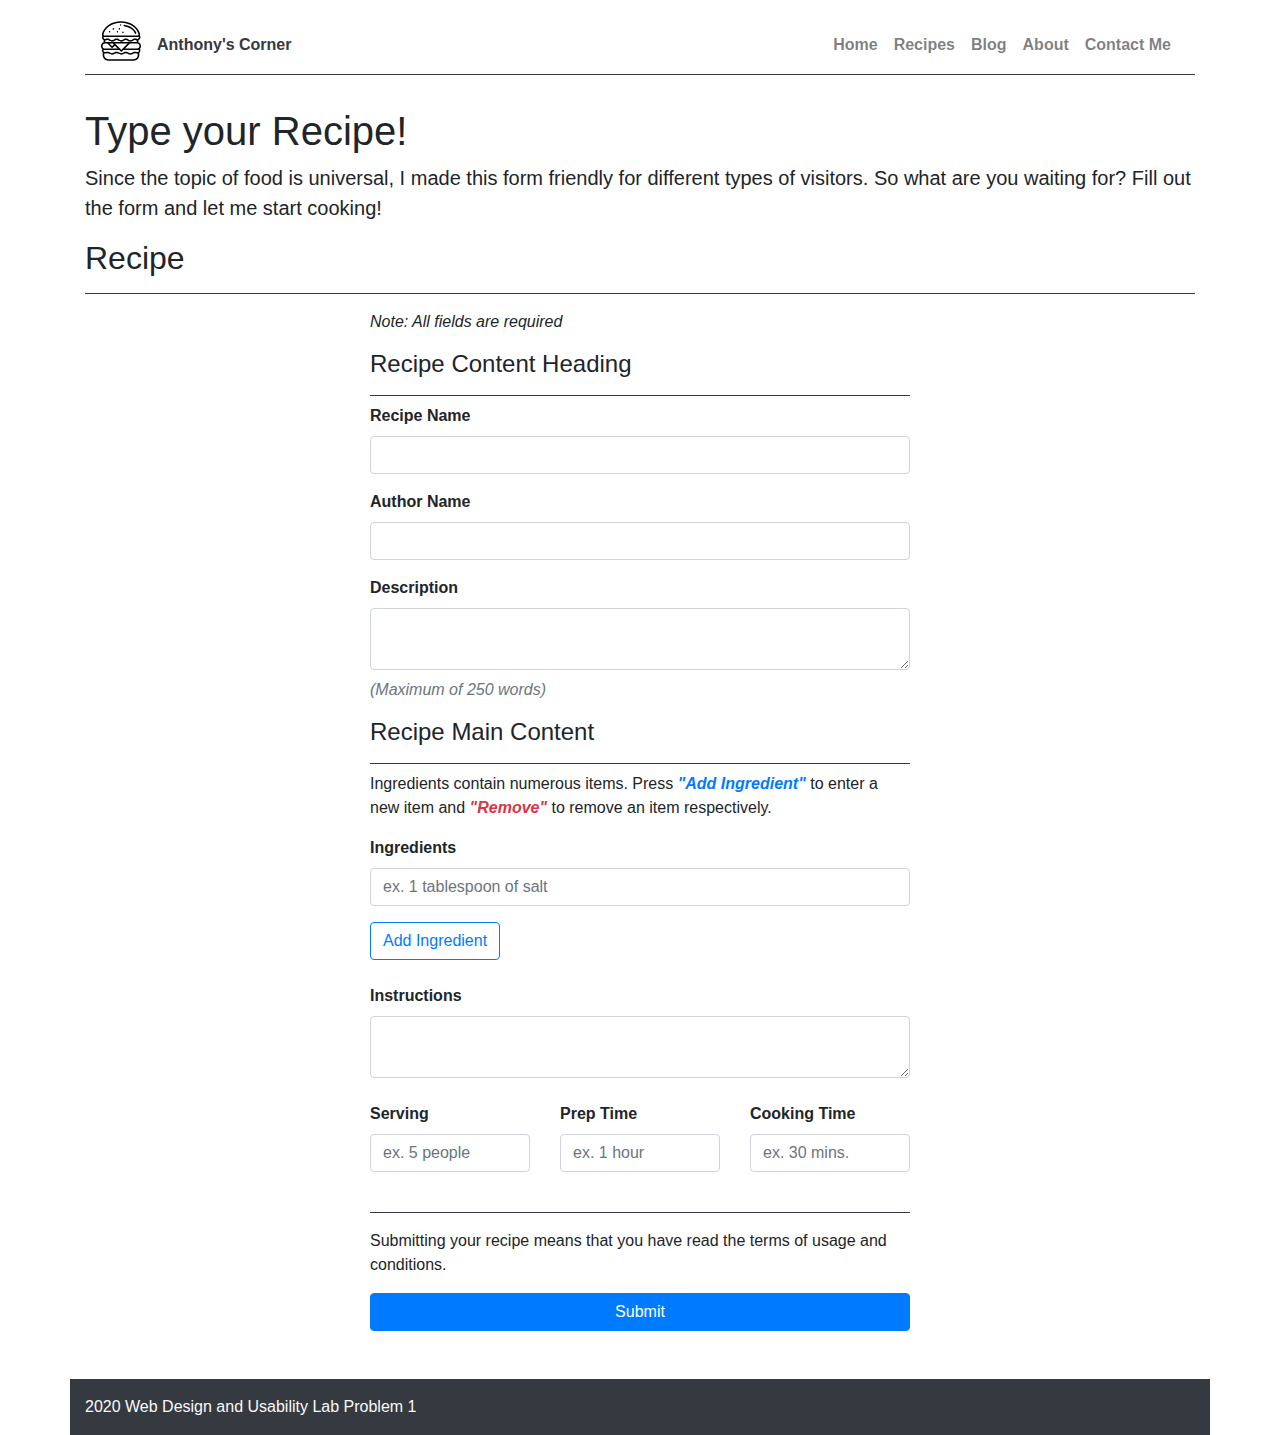
==== type-form.html @ 12ec0e74 "Update type-form.html" ====
<!DOCTYPE html>
<html lang="en">
<head>
    <meta charset="UTF-8">
    <meta name="viewport" content="width=device-width, initial-scale=1.0">
    <title>Recipe Submission Form V2</title>
    <link rel="stylesheet" href="https://maxcdn.bootstrapcdn.com/bootstrap/4.0.0/css/bootstrap.min.css" integrity="sha384-Gn5384xqQ1aoWXA+058RXPxPg6fy4IWvTNh0E263XmFcJlSAwiGgFAW/dAiS6JXm" crossorigin="anonymous">
    <link rel="stylesheet" href="main.css">
</head>
<body>
        <header class="container mb-3 py-3">
            <nav class="navbar navbar-expand-lg navbar-light border-bottom border-dark py-0">
                <a class="navbar-brand" href="index.html">
                    <svg height="30pt" viewBox="0 -3 512 512" width="30pt" xmlns="http://www.w3.org/2000/svg"><path d="m294.671875 63.957031c32.839844 5.085938 63.300781 16.640625 88.089844 33.410157 23.972656 16.21875 41.597656 36.539062 50.972656 58.769531 1.609375 3.824219 5.316406 6.121093 9.21875 6.121093 1.296875 0 2.613281-.253906 3.882813-.789062 5.089843-2.148438 7.472656-8.011719 5.328124-13.101562-10.882812-25.808594-31.007812-49.171876-58.195312-67.566407-27.21875-18.414062-60.496094-31.074219-96.238281-36.609375-5.449219-.84375-10.566407 2.894532-11.410157 8.355469-.847656 5.453125 2.890626 10.5625 8.351563 11.410156zm0 0"/><path d="m100.351562 138.972656c1.582032 3.796875 5.609376 6.355469 9.71875 6.160156 4.058594-.195312 7.785157-3.066406 9.019532-6.9375 1.25-3.917968-.148438-8.492187-3.429688-10.988281-3.394531-2.578125-8.382812-2.671875-11.867187-.210937-3.707031 2.617187-5.15625 7.792968-3.441407 11.976562zm0 0"/><path d="m148.53125 101.734375c1.597656 3.839844 5.695312 6.425781 9.855469 6.160156 4.011719-.261719 7.660156-3.121093 8.890625-6.945312 1.253906-3.890625-.152344-8.421875-3.378906-10.929688-3.410157-2.644531-8.484376-2.753906-11.984376-.21875-3.640624 2.636719-5.117187 7.773438-3.382812 11.933594zm0 0"/><path d="m200.289062 138.972656c1.582032 3.796875 5.613282 6.355469 9.722657 6.160156 4.058593-.195312 7.792969-3.066406 9.027343-6.9375 1.25-3.921874-.15625-8.496093-3.441406-10.988281-3.394531-2.578125-8.378906-2.671875-11.867187-.210937-3.703125 2.617187-5.15625 7.792968-3.441407 11.976562zm0 0"/><path d="m512 316.9375c0-22.019531-14.148438-40.785156-33.824219-47.71875v-25.023438c3.164063-1.167968 6.210938-2.707031 9.074219-4.628906 11.386719-7.652344 17.917969-19.730468 17.917969-33.148437 0-8.390625-2.59375-16.332031-7.414063-23.011719 2.4375-5.777344 3.171875-12.191406 1.988282-18.511719-8.5625-45.796875-37.96875-87.71875-82.800782-118.050781-44.652344-30.207031-101.808594-46.84375-160.941406-46.84375s-116.289062 16.636719-160.941406 46.84375c-44.832032 30.328125-74.238282 72.253906-82.800782 118.050781-1.484374 7.925781.042969 15.996094 4.175782 22.773438-3.113282 5.710937-4.734375 12.070312-4.734375 18.75 0 13.417969 6.53125 25.503906 17.921875 33.152343 1.359375.914063 2.769531 1.730469 4.203125 2.476563v27.171875c-19.675781 6.933594-33.824219 25.699219-33.824219 47.71875v2.03125c0 14.585938 6.214844 27.742188 16.125 36.984375-2.890625 5.5625-4.425781 11.75-4.425781 18.121094 0 10.011719 3.640625 19.273437 10.214843 26.511719v36.085937c0 38.550781 31.363282 69.917969 69.917969 69.917969h328.335938c38.554687 0 69.917969-31.367188 69.917969-69.917969v-31.550781c9.621093-7.667969 15.082031-18.796875 15.082031-31.050782 0-7.683593-2.164063-14.957031-6.207031-21.246093 8.097656-8.96875 13.039062-20.84375 13.039062-33.855469zm-20 0v2.03125c0 10.324219-5.148438 19.464844-13.007812 25.007812-5.121094 3.609376-11.3125 5.578126-17.578126 5.578126h-155.066406l63.769532-63.203126h91.292968c16.867188 0 30.589844 13.722657 30.589844 30.585938zm-340.433594-30.585938 1.585938 1.589844 10.257812 10.253906-21.472656 21.476563-33.320312-33.320313zm94.417969 66.132813-61.351563-61.347656c0-.003907-.003906-.007813-.007812-.011719l-4.773438-4.773438h161.8125l-66.832031 66.09375c-.003906.003907-.007812.007813-.011719.015626-.007812.007812-.019531.015624-.027343.023437l-14.40625 14.40625zm-214.070313-183.917969c7.574219-40.5 33.980469-77.847656 74.351563-105.160156 41.378906-27.992188 94.554687-43.40625 149.734375-43.40625s108.355469 15.414062 149.734375 43.40625c40.371094 27.3125 66.773437 64.660156 74.351563 105.160156 1.402343 7.511719-4.597657 14.6875-12.222657 14.6875h-423.726562c-7.636719 0-13.625-7.175781-12.222657-14.6875zm.523438 32.511719c3.714844 1.4375 7.71875 2.175781 11.699219 2.175781h423.726562c5.519531 0 11.070313-1.429687 15.882813-4.136718.941406 2.3125 1.421875 4.800781 1.421875 7.296874 0 6.644532-3.304688 12.675782-9.070313 16.546876-5.894531 3.960937-13.402344 4.910156-20.144531 2.777343-3.332031-1.054687-6.476563-2.414062-9.914063-3.148437-3.71875-.796875-7.523437-1.148438-11.324218-1.148438-17.863282 0-27.449219 6.765625-35.148438 12.199219-6.757812 4.773437-12.09375 8.542969-23.609375 8.542969s-16.851562-3.769532-23.609375-8.539063c-7.699218-5.441406-17.28125-12.203125-35.148437-12.203125-17.863281 0-27.445313 6.765625-35.144531 12.203125-6.757813 4.769531-12.09375 8.539063-23.609376 8.539063-11.515624 0-16.855468-3.769532-23.613281-8.542969-7.699219-5.4375-17.28125-12.199219-35.144531-12.199219s-27.449219 6.765625-35.148438 12.199219c-6.757812 4.773437-12.097656 8.542969-23.609374 8.542969-11.519532 0-16.855469-3.769532-23.617188-8.542969-7.699219-5.4375-17.28125-12.199219-35.148438-12.199219-7.066406 0-13.4375 1.199219-19.480468 3.664063-7.136719 2.914062-15.488282 2.175781-21.910156-2.140625-5.765626-3.871094-9.070313-9.902344-9.070313-16.546875-.003906-1.839844.246094-3.628907.734375-5.339844zm23.375 45.738281c5.246094-.253906 10.167969-1.578125 15.050781-3.4375 4.871094-1.859375 10.183594-2.226562 15.34375-1.765625 8.828125.785157 13.65625 4.195313 19.570313 8.367188 7.699218 5.4375 17.28125 12.203125 35.148437 12.203125 17.863281 0 27.445313-6.765625 35.144531-12.203125 6.757813-4.769531 12.097657-8.539063 23.613282-8.539063s16.851562 3.769532 23.609375 8.539063c7.699219 5.4375 17.285156 12.203125 35.148437 12.203125 17.863282 0 27.445313-6.765625 35.144532-12.203125 6.757812-4.769531 12.097656-8.539063 23.609374-8.539063 11.515626 0 16.855469 3.769532 23.613282 8.539063 7.699218 5.4375 17.28125 12.203125 35.144531 12.203125s27.445313-6.765625 35.144531-12.203125c6.761719-4.769531 12.097656-8.539063 23.613282-8.539063 4.085937 0 8.097656.679688 11.90625 2.175782 3.714843 1.460937 7.582031 2.511718 11.554687 2.976562v19.761719h-92.167969c-.003906 0-.003906 0-.007812 0h-.003906-210.253907c-.007812 0-.019531 0-.027343 0-.011719 0-.023438 0-.03125 0h-101.855469v-19.484375c.664062-.003906 1.324219-.023438 1.988281-.054688zm-35.8125 70.121094c0-16.863281 13.722656-30.585938 30.585938-30.585938h29.75l54.53125 54.535157c1.875 1.875 4.417968 2.925781 7.070312 2.925781s5.195312-1.050781 7.070312-2.925781l28.546876-28.546875 37.214843 37.214844h-164.183593c-5.285157 0-10.539063-1.398438-15.125-4.019532-9.226563-5.269531-15.460938-15.199218-15.460938-26.566406zm13.351562 49.589844c5.503907 1.996094 11.378907 3.027344 17.234376 3.027344h184.183593l18.546875 18.546874c3.835938 3.839844 10.261719 3.847657 14.109375.03125l18.746094-18.578124h175.238281c5.640625 0 11.273438-.957032 16.601563-2.800782 1.117187-.386718 2.257812-.777344 3.308593-1.316406.339844-.175781.832032-.566406 1.234376-.539062.554687.039062.699218.746093.898437 1.191406 1.082031 2.386718 1.660156 5 1.707031 7.621094.167969 9.433593-6.625 17.328124-15.496094 19.898437-5.082031 1.476563-10.585937 1.148437-15.484374-.851563-6.03125-2.464843-12.402344-3.664062-19.46875-3.664062-17.863282 0-27.445313 6.765625-35.144532 12.203125-6.761718 4.773437-12.097656 8.542969-23.613281 8.542969-11.511719 0-16.851563-3.769532-23.609375-8.542969-7.699219-5.4375-17.28125-12.203125-35.144531-12.203125s-27.445313 6.765625-35.148438 12.203125c-6.757812 4.773437-12.09375 8.542969-23.609375 8.542969s-16.851562-3.769532-23.613281-8.542969c-7.699219-5.4375-17.28125-12.203125-35.144531-12.203125-17.863282 0-27.445313 6.765625-35.148438 12.203125-6.757812 4.773437-12.09375 8.542969-23.609375 8.542969-11.519531 0-16.855469-3.773438-23.613281-8.542969-7.703125-5.4375-17.285156-12.203125-35.152344-12.203125-7.066406 0-13.4375 1.199219-19.476562 3.667969-6.527344 2.664062-14.136719 2.3125-20.296875-1.15625-5.449219-3.066407-9.507813-8.324219-10.460938-14.570313-.285156-1.847656-.300781-3.738281-.054687-5.59375.070312-.539062.988281-5.09375 1.480468-4.914062zm436.734376 70.144531c0 27.523437-22.394532 49.917969-49.917969 49.917969h-328.335938c-27.523437 0-49.917969-22.394532-49.917969-49.917969v-23.71875c8.210938 2.328125 17.074219 2.164063 25.519532-.644531.171875-.058594.34375-.117188.511718-.171875.769532-.269531 1.539063-.546875 2.296876-.859375 3.59375-1.46875 7.492187-2.179688 11.917968-2.179688 11.519532 0 16.855469 3.765625 23.613282 8.539063 7.703124 5.4375 17.285156 12.203125 35.152343 12.203125 17.863281 0 27.445313-6.765625 35.144531-12.203125 6.757813-4.773438 12.097657-8.539063 23.609376-8.539063 11.515624 0 16.855468 3.765625 23.613281 8.539063 7.699219 5.4375 17.28125 12.203125 35.148437 12.203125 17.863282 0 27.445313-6.765625 35.144532-12.203125 6.757812-4.773438 12.097656-8.539063 23.609374-8.539063 11.515626 0 16.855469 3.765625 23.609376 8.539063 7.699218 5.4375 17.285156 12.203125 35.148437 12.203125s27.445313-6.765625 35.144531-12.203125c6.757813-4.773438 12.097656-8.539063 23.613282-8.539063 2.980468 0 5.96875.332032 8.847656 1.132813 2.738281.761719 5.324218 1.964843 8.0625 2.738281 5.945312 1.675781 12.363281 2.03125 18.460937 1.039062v22.664063zm0 0"/><path d="m225.910156 101.734375c1.582032 3.796875 5.613282 6.375 9.726563 6.164063 4.058593-.207032 7.78125-3.066407 9.019531-6.933594 1.257812-3.921875-.152344-8.488282-3.429688-10.992188-3.386718-2.589844-8.382812-2.6875-11.863281-.214844-3.691406 2.617188-5.199219 7.792969-3.453125 11.976563zm0 0"/><path d="m271.019531 145.8125c1.582031 3.800781 5.609375 6.355469 9.71875 6.160156 4.0625-.195312 7.777344-3.070312 9.023438-6.933594 1.261719-3.917968-.152344-8.496093-3.433594-10.992187-3.394531-2.582031-8.382813-2.667969-11.867187-.210937-3.703126 2.617187-5.15625 7.792968-3.441407 11.976562zm0 0"/><path d="m245.488281 56.023438c3.558594 2.371093 8.5625 2.136718 11.871094-.574219 3.234375-2.648438 4.527344-7.339844 3.035156-11.253907-1.453125-3.800781-5.304687-6.507812-9.386719-6.488281-4.039062.023438-7.878906 2.675781-9.308593 6.457031-1.597657 4.234376.035156 9.335938 3.789062 11.859376zm0 0"/></svg>
                </a>
                <p class="navbar-text mb-0 font-weight-bold text-dark">Anthony's Corner</p>
                <button class="navbar-toggler" type="button" data-toggle="collapse" data-target="#navbarSupportedContent" aria-controls="navbarSupportedContent" aria-expanded="false" aria-label="Toggle navigation">
                  <span class="navbar-toggler-icon"></span>
                </button>
                <div class="collapse navbar-collapse" id="navbarSupportedContent">
                  <ul class="navbar-nav ml-auto">
                    <li class="nav-item">
                      <a class="nav-link font-weight-bold" href="index.html">Home</a>
                    </li>
                    <li class="nav-item">
                      <a class="nav-link font-weight-bold" href="#">Recipes</a>
                    </li>
                    <li class="nav-item">
                      <a class="nav-link font-weight-bold" href="#">Blog</a>
                    </li>
                    <li class="nav-item">
                        <a class="nav-link font-weight-bold" href="#">About</a>
                      </li>
                    <li class="nav-item">
                        <a href="#" class="nav-link font-weight-bold">Contact Me</a>
                    </li>
                  </ul>
                </div>
            </nav>
        </header>
        <main class="mb-5">
            <div class="container">
                <h1>Type your Recipe!</h1>
                <p class="lead">Since the topic of food is universal, I made this form friendly for different types of visitors. So what are you waiting for? Fill out the form and let me start cooking!</p>
                <h2 class="mb-3 border-bottom border-dark pb-3">Recipe</h2>
                <form action="#">
                    <div class="row d-flex justify-content-center">
                        <div class="col-sm-12 col-lg-6">
                            <p class="font-italic">Note: All fields are required</p>
                            <h4 class="border-bottom border-dark pb-3">Recipe Content Heading</h4>
                            <div class="form-group">
                                <label class="font-weight-bold" for="recipe-name">Recipe Name</label>
                                <input type="text" id="recipe-name" class="form-control">
                            </div>
                            <div class="form-group">
                                <label class="font-weight-bold" for="author-name">Author Name</label>
                                <input type="text" id="author-name" class="form-control">
                            </div>
                            <div class="form-group">
                                <label class="font-weight-bold" for="description">Description</label>
                                <textarea type="text" id="description" class="form-control"></textarea>
                                <p class="font-italic text-secondary mt-2">(Maximum of 250 words)</p>
                            </div>
                            <h4 class="border-bottom border-dark pb-3">Recipe Main Content</h4>
                            <p>Ingredients contain numerous items. Press <span class="text-primary font-weight-bold font-italic">"Add Ingredient"</span> to enter a new item and <span class="text-danger font-weight-bold font-italic">"Remove"</span> to remove an item respectively.</p>
                            <div class="form-group" id="ingredientDiv">
                                <label class="font-weight-bold" for="ingredients">Ingredients</label>
                                <input type="text" id="ingredients" class="form-control mb-3" placeholder="ex. 1 tablespoon of salt">
                            </div>
                            <button class="btn btn-outline-primary" onclick="addIngredient()">Add Ingredient</button>
                            <div class="form-group mt-4 mb-0">
                                <label class="font-weight-bold" for="instruction">Instructions</label>
                                <textarea type="text" id="instruction" class="form-control"></textarea>
                            </div>
                            <div class="container px-0 mb-4">
                                <div class="row">
                                    <div class="col">
                                        <div class="form-group mt-4">
                                            <label class="font-weight-bold" for="instruction">Serving</label>
                                            <input type="text"class="form-control" placeholder="ex. 5 people"></input>
                                        </div>
                                    </div>
                                    <div class="col">
                                        <div class="form-group mt-4">
                                            <label class="font-weight-bold" for="instruction">Prep Time</label>
                                            <input type="text"class="form-control" placeholder="ex. 1 hour"></input>
                                        </div>
                                    </div>
                                    <div class="col">
                                        <div class="form-group mt-4">
                                            <label class="font-weight-bold" for="instruction">Cooking Time</label>
                                            <input type="text"class="form-control" placeholder="ex. 30 mins."></input>
                                        </div>
                                    </div>
                                </div>
                            </div>
                            <div class="border-top border-dark pt-3">
                                <p>Submitting your recipe means that you have read the terms of usage and conditions.</p>
                                <div class="text-center">
                                    <input type="submit" class="btn btn-primary btn-block">
                                </div>
                            </div>
                        </div>  
                    </div>
                </form>
            </div>
        </main>
        <footer class="bg-dark text-light container">
            <div class="row">
                <p class="col mb-0 py-3">
                    2020 Web Design and Usability Lab Problem 1
                </p>
            </div>
        </footer>
<script src="https://code.jquery.com/jquery-3.2.1.slim.min.js" integrity="sha384-KJ3o2DKtIkvYIK3UENzmM7KCkRr/rE9/Qpg6aAZGJwFDMVNA/GpGFF93hXpG5KkN" crossorigin="anonymous"></script>
<script src="https://cdnjs.cloudflare.com/ajax/libs/popper.js/1.12.9/umd/popper.min.js" integrity="sha384-ApNbgh9B+Y1QKtv3Rn7W3mgPxhU9K/ScQsAP7hUibX39j7fakFPskvXusvfa0b4Q" crossorigin="anonymous"></script>
<script src="https://maxcdn.bootstrapcdn.com/bootstrap/4.0.0/js/bootstrap.min.js" integrity="sha384-JZR6Spejh4U02d8jOt6vLEHfe/JQGiRRSQQxSfFWpi1MquVdAyjUar5+76PVCmYl" crossorigin="anonymous"></script>
<script src="/js/custom.js"></script>
</body>
</html>
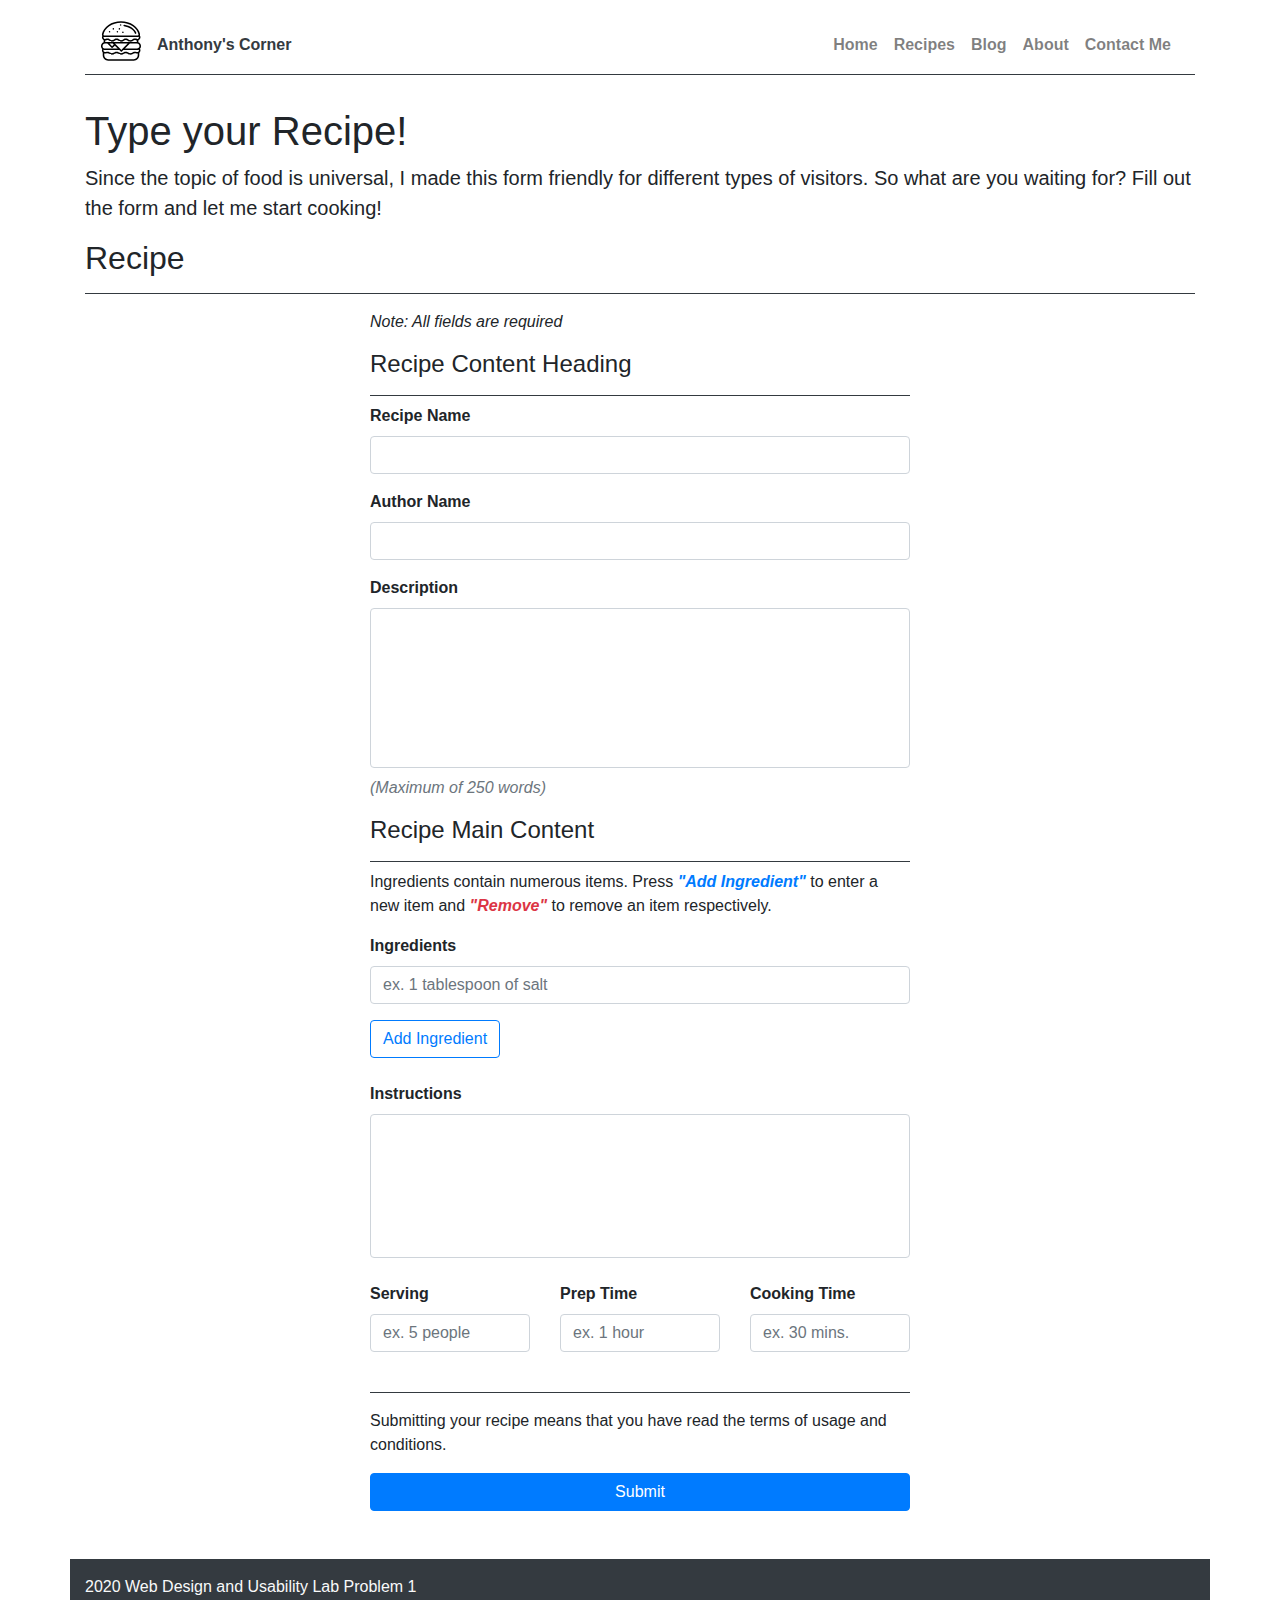
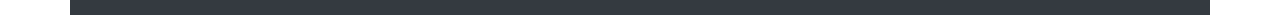
==== commit 377e8df7: "Update type-form.html" ====
--- a/type-form.html
+++ b/type-form.html
@@ -5,7 +5,7 @@
     <meta name="viewport" content="width=device-width, initial-scale=1.0">
     <title>Recipe Submission Form V2</title>
     <link rel="stylesheet" href="https://maxcdn.bootstrapcdn.com/bootstrap/4.0.0/css/bootstrap.min.css" integrity="sha384-Gn5384xqQ1aoWXA+058RXPxPg6fy4IWvTNh0E263XmFcJlSAwiGgFAW/dAiS6JXm" crossorigin="anonymous">
-    <link rel="stylesheet" href="main.css">
+    <link rel="stylesheet" href="css/custom.css">
 </head>
 <body>
         <header class="container mb-3 py-3">
@@ -115,6 +115,6 @@
 <script src="https://code.jquery.com/jquery-3.2.1.slim.min.js" integrity="sha384-KJ3o2DKtIkvYIK3UENzmM7KCkRr/rE9/Qpg6aAZGJwFDMVNA/GpGFF93hXpG5KkN" crossorigin="anonymous"></script>
 <script src="https://cdnjs.cloudflare.com/ajax/libs/popper.js/1.12.9/umd/popper.min.js" integrity="sha384-ApNbgh9B+Y1QKtv3Rn7W3mgPxhU9K/ScQsAP7hUibX39j7fakFPskvXusvfa0b4Q" crossorigin="anonymous"></script>
 <script src="https://maxcdn.bootstrapcdn.com/bootstrap/4.0.0/js/bootstrap.min.js" integrity="sha384-JZR6Spejh4U02d8jOt6vLEHfe/JQGiRRSQQxSfFWpi1MquVdAyjUar5+76PVCmYl" crossorigin="anonymous"></script>
-<script src="/js/custom.js"></script>
+<script src="js/custom.js"></script>
 </body>
 </html>
--- a/css/custom.css
+++ b/css/custom.css
@@ -0,0 +1,13 @@
+.border-div {
+    width: 100%;
+    height: 1px;
+}
+
+textarea {
+    resize: none;
+    height: 10em;
+}
+
+#instruction {
+    height: 9em;
+}
